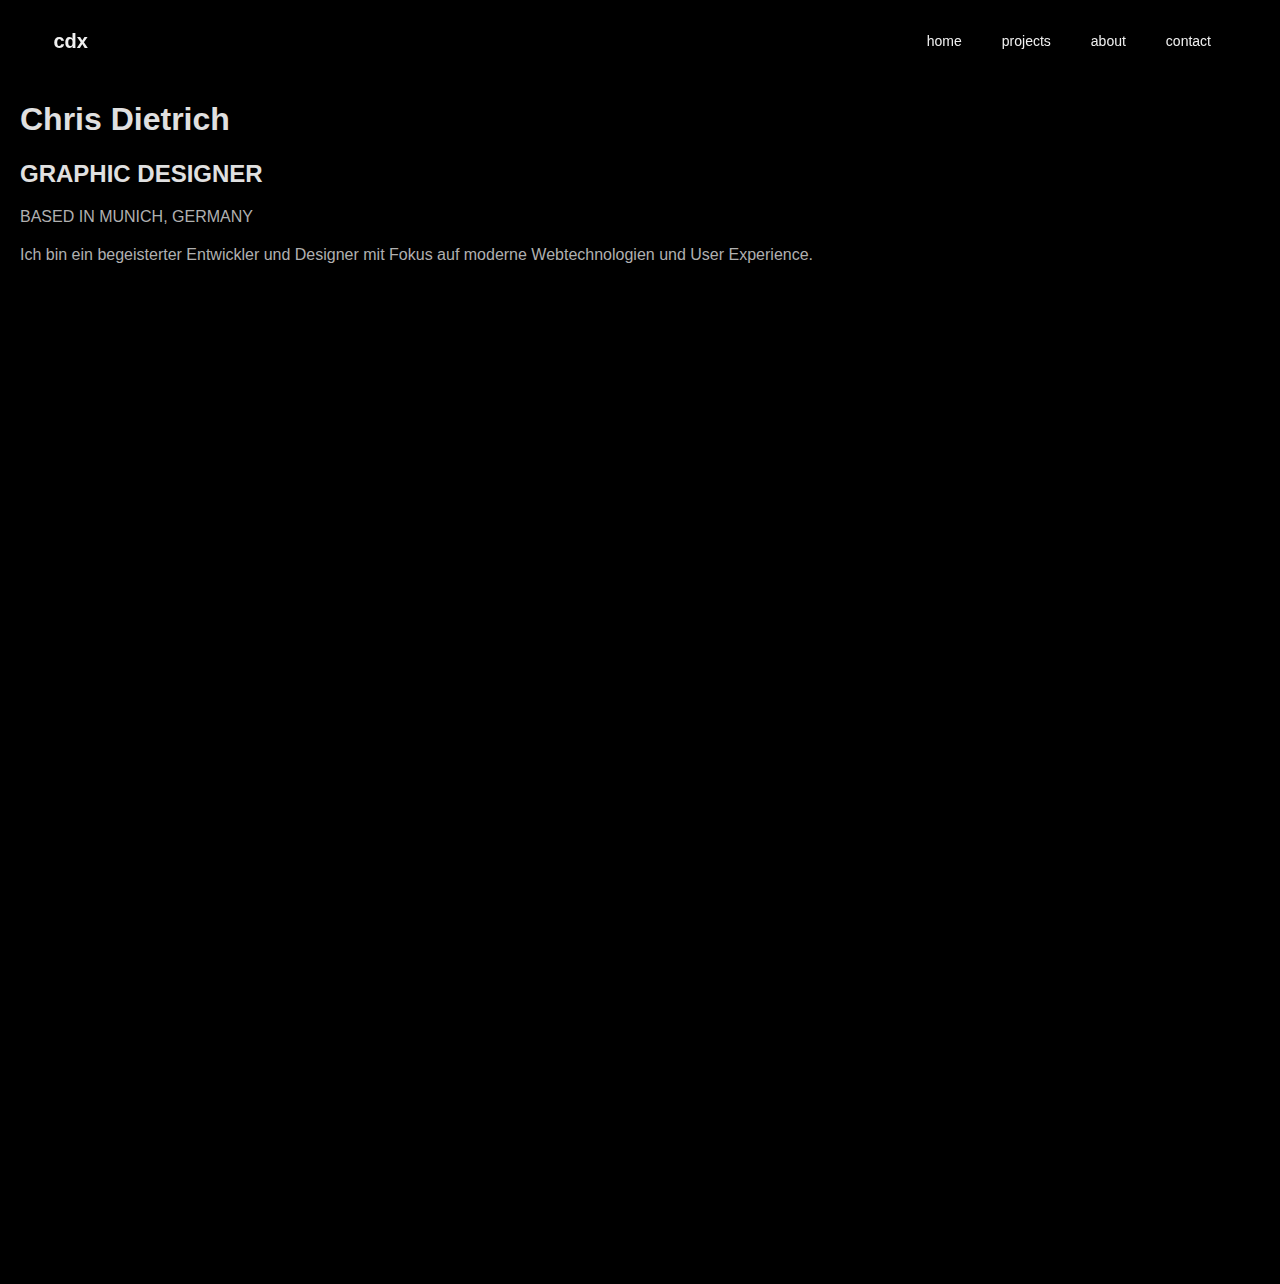
==== main.html @ 3e63bde0 "basic implementation of homepage" ====
<!DOCTYPE html>
<html lang="de">
<head>
    <meta charset="UTF-8">
    <meta name="viewport" content="width=device-width, initial-scale=1.0">
    <title>Meine Portfolio Startseite</title>
    <link rel="stylesheet" href="styles.css">
</head>
<body>
    <!-- Navigation Menü -->
    <nav class="navbar">
        <div class="logo">cdx</div>
        <ul>
            <li><a href="#about">home</a></li>
            <li><a href="#projects">projects</a></li>
            <li><a href="#contact">about</a></li>
            <li><a href="#contact">contact</a></li>
        </ul>
    </nav>

    <!-- Hauptinhalt -->
    <div class="main-content">
        <header>
            <h1>Chris Dietrich</h1>
            <h2>GRAPHIC DESIGNER</h2>
            <p>BASED IN MUNICH, GERMANY </p>
        </header>

        <section id="about">
            <p>Ich bin ein begeisterter Entwickler und Designer mit Fokus auf moderne Webtechnologien und User Experience.</p>
        </section>
    </div>
    <div id="container"></div>
        <video id="videoBackground" autoplay muted loop plays-inline class="video">
          <source src="resources/horror_bw.mp4">
        </video>
      </div>
</body>
</html>
---- styles.css ----
body {
    margin: 0;
    padding: 0;
    font-family: 'Helvetica', sans-serif;
    background-color: #000000;
    color: #f0f0f0;
}

h1, h2 {
    color: #e0e0e0;
}

p {
    color: #b0b0b0;
}

a {
    text-decoration: none;
    color: #f0f0f0;
}

.navbar {
    background-color: rgba(31, 31, 31, 0.0);
    padding: 15px;
    margin-top: 10px;
    position: fixed;
    width: 100%;
    top: 0;
    left: 0;
    z-index: 1000;
    display: flex; /* Flexbox für die Navbar aktivieren */
    justify-content: space-between; /* Platz zwischen Logo und Menü schaffen */
    align-items: center; /* Vertikal in der Mitte halten */
}

.logo {
    font-size: 20px; /* Schriftgröße für das Logo */
    color: #f0f0f0; /* Farbe für das Logo */
    margin-left: 2vw; /* Dynamischer Abstand zum linken Rand */
    padding: 0.5vh 1vw; /* Dynamisches Padding für das Logo */
    font-weight: bold;
}

.navbar ul {
    list-style-type: none;
    margin: 0;
    padding-right: 5vw; /* Dynamisches Padding basierend auf der Fensterbreite */
    display: flex;
    justify-content: flex-end; /* Optionen nach rechts ausrichten */
    align-items: center; /* Vertikal in der Mitte halten */
    flex-wrap: nowrap; /* Verhindert, dass die Optionen in die nächste Zeile umbrechen */
}

.navbar ul li {
    margin: 0 20px;
}

.navbar ul li a {
    color: #f0f0f0;
    font-size: 14px;
    transition: color 0.3s;
}

.navbar ul li a:hover {
    color: #ff2fdc;
}

.main-content {
    padding: 80px 20px;
}

header {
    margin-bottom: 20px;
}

section {
    margin-bottom: 40px;
}

#videoBackground {
    width: inherit;
    position: absolute;
    top: 0;
    left: 0;
    height: inherit;
    z-index: -1;
    -webkit-filter: blur(30px);
    -o-filter: blur(15px);
    filter: blur(12px) brightness(30%);
    object-fit: cover;
    transform: scale(1.06); /* Hide edge blur */
}
#container {
    width: 100vw;
    height: 100vh;
    text-align: center;
    overflow: hidden;
}

@media (min-aspect-ratio: 16/9) {
    .navbar ul {
        padding-right: 5vw;
    }

    .navbar ul li {
        margin: 0 10px;
    }

    .main-content {
        padding: 100px 10px;
    }

    .video {
        width: 100%;
        height: auto;
    }
}

@media (max-aspect-ratio: 16/9) {
    .video {
        width: auto;
        height: 100%;
    }
}
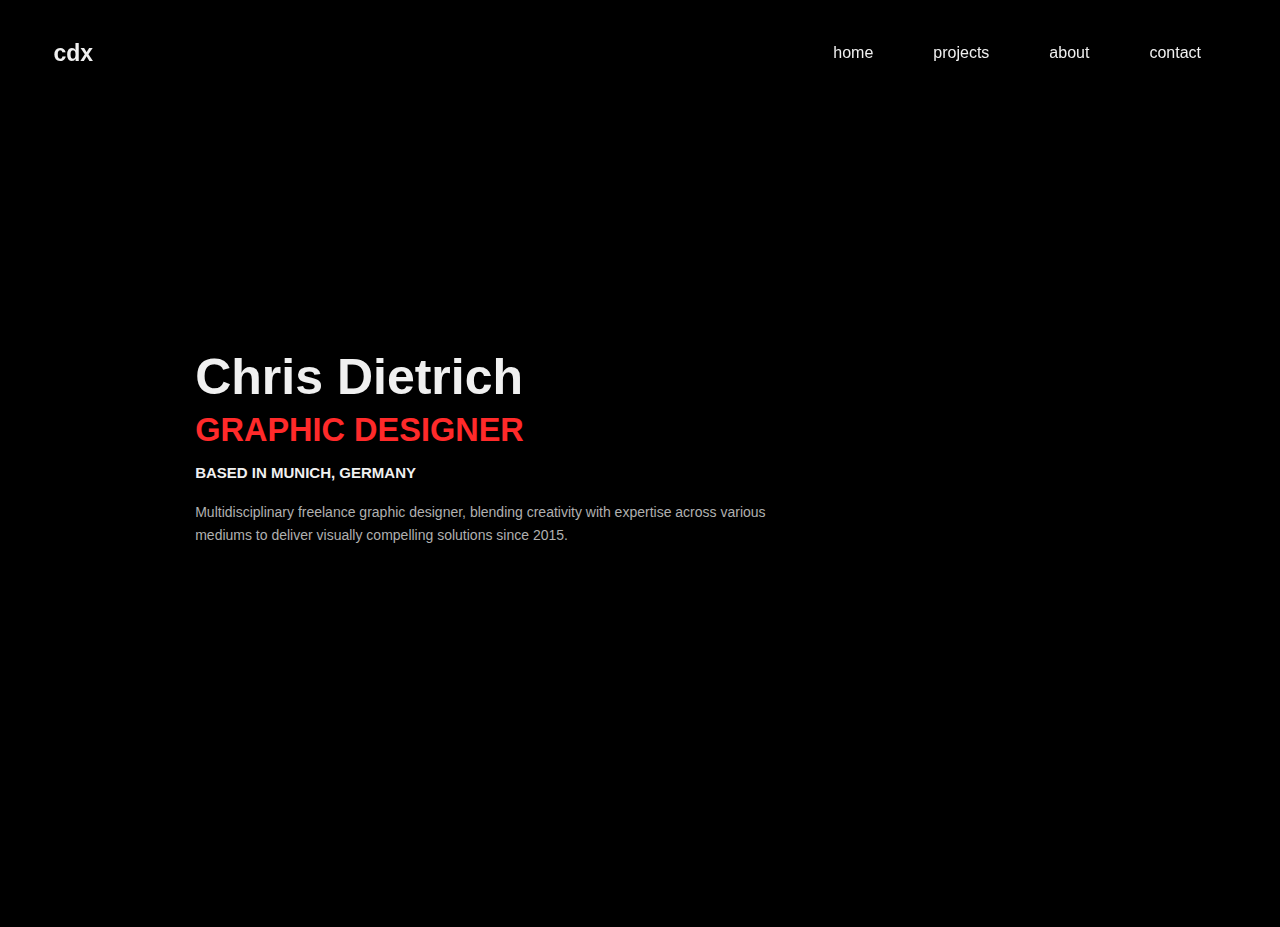
==== commit c69de9dd: "adjust layout" ====
--- a/main.html
+++ b/main.html
@@ -5,6 +5,11 @@
     <meta name="viewport" content="width=device-width, initial-scale=1.0">
     <title>Meine Portfolio Startseite</title>
     <link rel="stylesheet" href="styles.css">
+    <script>
+        window.onload = function() {
+            window.scrollTo(0, 0); // Seite ganz nach oben scrollen
+        }
+    </script>
 </head>
 <body>
     <!-- Navigation Menü -->
@@ -21,13 +26,13 @@
     <!-- Hauptinhalt -->
     <div class="main-content">
         <header>
-            <h1>Chris Dietrich</h1>
-            <h2>GRAPHIC DESIGNER</h2>
-            <p>BASED IN MUNICH, GERMANY </p>
+            <h1 id="myName">Chris Dietrich</h1>
+            <h2 id="role">GRAPHIC DESIGNER</h2>
+            <p id="location">BASED IN MUNICH, GERMANY </p>
         </header>
 
         <section id="about">
-            <p>Ich bin ein begeisterter Entwickler und Designer mit Fokus auf moderne Webtechnologien und User Experience.</p>
+            <p>Multidisciplinary freelance graphic designer, blending creativity with expertise across various mediums to deliver visually compelling solutions since 2015.</p>
         </section>
     </div>
     <div id="container"></div>
--- a/styles.css
+++ b/styles.css
@@ -1,9 +1,10 @@
 body {
     margin: 0;
-    padding: 0;
     font-family: 'Helvetica', sans-serif;
     background-color: #000000;
     color: #f0f0f0;
+    overflow-x: hidden;
+    overflow-y: hidden;
 }
 
 h1, h2 {
@@ -22,7 +23,7 @@
 .navbar {
     background-color: rgba(31, 31, 31, 0.0);
     padding: 15px;
-    margin-top: 10px;
+    margin-top: 20px;
     position: fixed;
     width: 100%;
     top: 0;
@@ -34,7 +35,7 @@
 }
 
 .logo {
-    font-size: 20px; /* Schriftgröße für das Logo */
+    font-size: 23px; /* Schriftgröße für das Logo */
     color: #f0f0f0; /* Farbe für das Logo */
     margin-left: 2vw; /* Dynamischer Abstand zum linken Rand */
     padding: 0.5vh 1vw; /* Dynamisches Padding für das Logo */
@@ -52,29 +53,60 @@
 }
 
 .navbar ul li {
-    margin: 0 20px;
+    margin: 0 30px;
 }
 
 .navbar ul li a {
     color: #f0f0f0;
-    font-size: 14px;
+    font-size: 16px;
     transition: color 0.3s;
 }
 
 .navbar ul li a:hover {
-    color: #ff2fdc;
+    color: #ff2a2a;
 }
 
 .main-content {
-    padding: 80px 20px;
+    position: absolute; /* Absolute Positionierung für den Hauptinhalt */
+    top: 50%; /* 50% von oben */
+    left: 9%; /* Abstand zum linken Rand */
+    transform: translateY(-50%); /* Zentriere den Inhalt vertikal */
+    padding: 80px;
+    color: #f0f0f0;
 }
 
 header {
     margin-bottom: 20px;
 }
 
+#about{
+    font-size: 14px;
+}
+#about p {
+    max-width: 600px; /* Begrenzte Breite für Text, damit er umgebrochen wird */
+    line-height: 1.6; /* Zeilenabstand für bessere Lesbarkeit */
+}
+
 section {
     margin-bottom: 40px;
+}
+
+#myName {
+    font-size: 50px;
+    color: #f0f0f0;
+    margin-bottom: -20px;
+}
+
+#role {
+    font-size: 32.5px;
+    color: #ff2a2a;
+    margin-bottom: 0px;
+}
+
+#location {
+    font-size: 15px;
+    color: #f0f0f0;
+    font-weight: bold;
 }
 
 #videoBackground {
@@ -84,9 +116,11 @@
     left: 0;
     height: inherit;
     z-index: -1;
+    min-width: 100%;
+    min-height: 100%;
     -webkit-filter: blur(30px);
     -o-filter: blur(15px);
-    filter: blur(12px) brightness(30%);
+    filter: blur(12px) brightness(20%);
     object-fit: cover;
     transform: scale(1.06); /* Hide edge blur */
 }
@@ -103,7 +137,7 @@
     }
 
     .navbar ul li {
-        margin: 0 10px;
+        margin: 0 30px;
     }
 
     .main-content {
